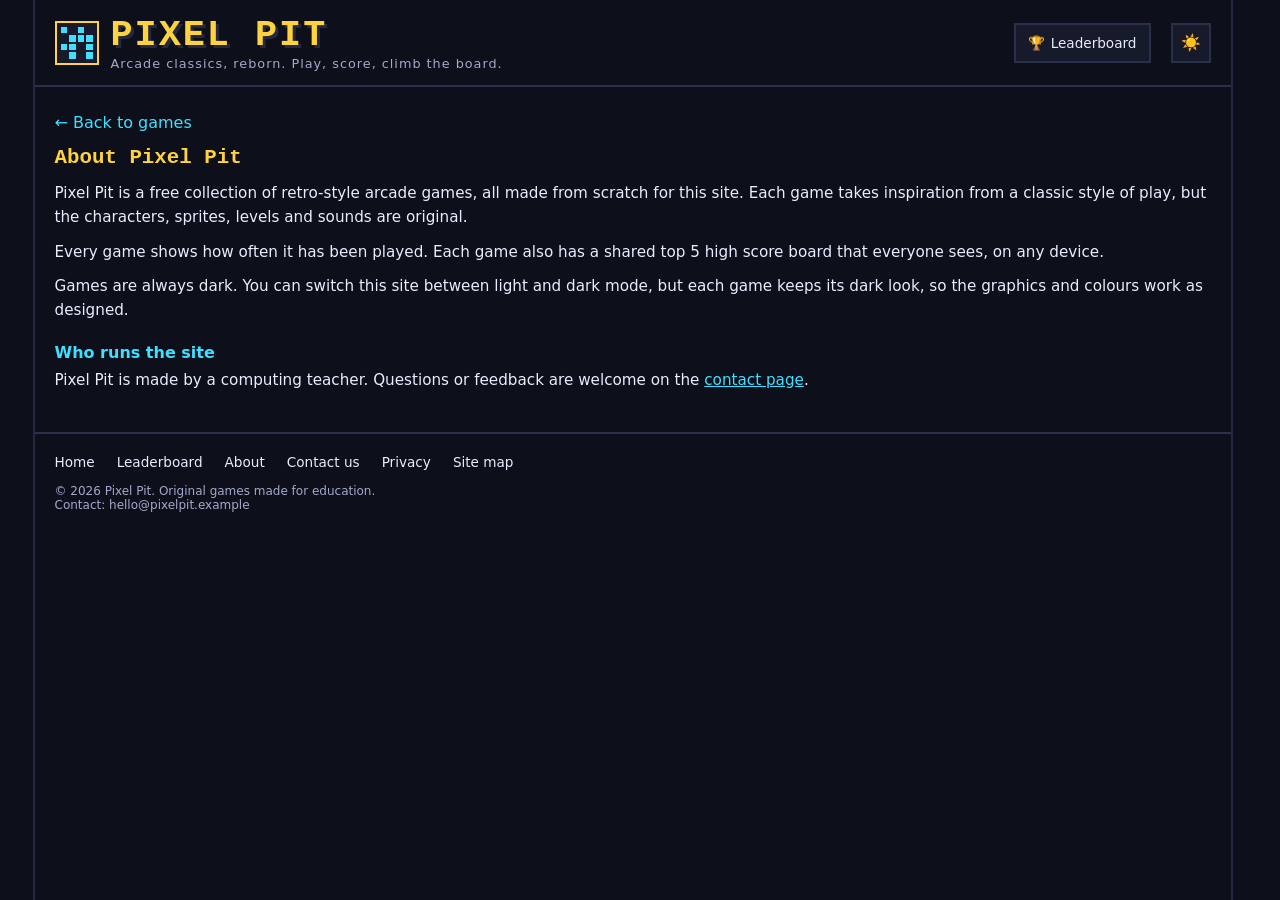
==== about.html @ 53b4f5aa "Split Pixel Pit into separate pages with shared CSS and JS" ====
<!doctype html>
<html lang="en">
<head>
<meta charset="UTF-8">
<meta name="viewport" content="width=device-width, initial-scale=1, viewport-fit=cover">
<title>About | Pixel Pit</title>
<meta name="description" content="About Pixel Pit: free retro-style arcade games made from scratch for this site.">
<meta name="robots" content="index, follow">
<meta name="theme-color" content="#0d0f1a">
<meta property="og:type" content="website">
<meta property="og:site_name" content="Pixel Pit">
<meta property="og:title" content="About | Pixel Pit">
<meta property="og:description" content="About Pixel Pit: free retro-style arcade games made from scratch for this site.">
<link rel="stylesheet" href="css/site.css">
</head>
<body data-route="about">
<div class="frame">

  <header id="siteHeader">
    <div class="brand">
      <a class="logo-link" href="index.html" aria-label="Pixel Pit home"><div class="logo" aria-hidden="true" id="logo"></div></a>
      <div>
        <h1 class="site-title"><a class="title-link" href="index.html">PIXEL PIT</a></h1>
        <div class="tagline">Arcade classics, reborn. Play, score, climb the board.</div>
      </div>
      <a class="lb-nav" href="leaderboard.html" aria-label="Leaderboard"><span class="lb-ico" aria-hidden="true">🏆</span><span class="lb-txt">Leaderboard</span></a>
      <button class="theme-toggle" id="themeToggle" aria-label="Switch to light mode">☀️</button>
    </div>
  </header>

  <section class="page" id="about">
    <a class="back" href="index.html">← Back to games</a>
    <h2>About Pixel Pit</h2>
    <p>Pixel Pit is a free collection of retro-style arcade games, all made from scratch for this site. Each game takes inspiration from a classic style of play, but the characters, sprites, levels and sounds are original.</p>
    <p>Every game shows how often it has been played. Each game also has a shared top 5 high score board that everyone sees, on any device.</p>
    <p>Games are always dark. You can switch this site between light and dark mode, but each game keeps its dark look, so the graphics and colours work as designed.</p>
    <h3>Who runs the site</h3>
    <p>Pixel Pit is made by a computing teacher. Questions or feedback are welcome on the <a href="contact.html">contact page</a>.</p>
  </section>

  <footer>
    <nav class="links" aria-label="Footer navigation">
      <a href="index.html">Home</a>
      <a href="leaderboard.html">Leaderboard</a>
      <a href="about.html">About</a>
      <a href="contact.html">Contact us</a>
      <a href="privacy.html">Privacy</a>
      <a href="sitemap.html">Site map</a>
    </nav>
    <p class="fine">© 2026 Pixel Pit. Original games made for education. <br>Contact: hello@pixelpit.example</p>
  </footer>

</div>
<script src="js/site.js"></script>
</body>
</html>
---- css/site.css ----
:root {
    --bg: #0d0f1a;
    --panel: #171a2b;
    --line: #2a2f4a;
    --text: #e8ecff;
    --dim: #a3a9cc;
    --yellow: #ffd23f;
    --cyan: #3fe0ff;
    --pink: #ff4fa3;
    --edge: #242943;
  }
  * { box-sizing: border-box; margin: 0; padding: 0; }
  /* Always reserve the scrollbar space so every page is exactly the same width, whether or not it is long enough to scroll */
  html { scrollbar-gutter: stable; }
  html, body { background: var(--bg); color: var(--text); font-family: system-ui, -apple-system, "Segoe UI", Roboto, sans-serif; }
  body { min-height: 100vh; display: flex; flex-direction: column; }

  /* Page frame: side borders on tablet/desktop only */
  .frame { flex: 1; width: 100%; max-width: 1200px; margin: 0 auto; display: flex; flex-direction: column;
           border-left: 2px solid var(--edge); border-right: 2px solid var(--edge);
           padding-left: env(safe-area-inset-left, 0px); padding-right: env(safe-area-inset-right, 0px); }

  /* Header: static on desktop, hides on scroll-down on mobile */
  header { position: sticky; top: 0; z-index: 10; background: var(--bg); border-bottom: 2px solid var(--line);
           padding: calc(14px + env(safe-area-inset-top, 0px)) 20px 14px; transition: transform .4s ease; }
  .brand { display: flex; align-items: center; gap: 12px; }
  .logo { width: 44px; height: 44px; display: grid; grid-template-columns: repeat(4, 1fr); gap: 2px; padding: 4px;
          background: var(--panel); border: 2px solid var(--yellow); flex-shrink: 0; }
  .logo i { display: block; }
  .logo-link { display: block; flex-shrink: 0; line-height: 0; }
  .title-link { color: inherit; text-decoration: none; }
  .logo-link:focus-visible, .title-link:focus-visible { outline: 2px solid var(--cyan); outline-offset: 2px; }
  .site-title { font-family: "Courier New", monospace; font-size: clamp(1.5rem, 4.5vw, 2.3rem); letter-spacing: 2px; color: var(--yellow); text-shadow: 3px 3px 0 var(--edge); }
  .tagline { font-size: .8rem; color: var(--dim); letter-spacing: 1px; }
  .menu-slot { min-height: 36px; margin-top: 10px; }   /* reserved for future category menu */
  header.hidden { transform: translateY(-100%); }

  /* Category chips: scroll sideways on small screens */
    .menu-slot { display: flex; gap: 8px; align-items: center; }
  .chip { flex-shrink: 0; font: inherit; font-size: .8rem; padding: 6px 12px; background: var(--panel); color: var(--text); border: 2px solid var(--line); cursor: pointer; }
  .chip.on { border-color: var(--yellow); color: var(--yellow); }
  /* "All" stays pinned at the left while the other chips scroll sideways */
  /* Only the other categories scroll sideways; "All" sits outside the scrolling row, so nothing hides behind it */
  .chip-scroll { display: flex; gap: 8px; align-items: center; overflow-x: auto; scrollbar-width: none; flex: 1; min-width: 0; }
.chip.on { border-color: var(--yellow); color: var(--yellow); }
  .chip.surprise { color: #ff9fd0; font-weight: 600; }
  .chip.surprise.used { border-color: var(--pink); }
  [data-theme="light"] .chip.surprise { color: #07657d; font-weight: 700; }
  [data-theme="light"] .chip.surprise.used { border-color: #0a7d99; }
  .card.pick { border-color: var(--pink); box-shadow: 0 0 0 3px var(--pink); }
  [data-theme="light"] .card.pick { border-color: #0a7d99; box-shadow: 0 0 0 3px #0a7d99; }
  .empty { padding: 30px 0; color: var(--dim); }
  /* Pager under the grid */
  .pager { display: flex; justify-content: center; align-items: center; gap: 14px; padding: 0 20px 24px; }
  .pager .chip:disabled { opacity: .4; cursor: default; }
  .pg-info { font-size: .8rem; color: var(--dim); }
  /* Category chips only make sense on the games view */
  body:not([data-route="home"]) .menu-slot { display: none; }

  /* Light/dark toggle button, sits at the right of the title row */
  .theme-toggle { margin-left: auto; flex-shrink: 0; width: 40px; height: 40px; cursor: pointer; font-size: 1rem; background: var(--panel); color: var(--text); border: 2px solid var(--line); }
  /* Leaderboard link in the header: icon + word on tablet/desktop, icon only on phones */
  .lb-nav { margin-left: auto; flex-shrink: 0; display: flex; align-items: center; justify-content: center; gap: 6px; height: 40px; padding: 0 12px; background: var(--panel); color: var(--text); border: 2px solid var(--line); text-decoration: none; font-size: .85rem; }
  .lb-nav + .theme-toggle { margin-left: 8px; }
  .lb-nav:hover, .lb-nav:focus-visible { border-color: var(--cyan); outline: none; }
  body[data-route="leaderboard"] .lb-nav { border-color: var(--yellow); }
  @media (max-width: 719px) {
    .brand { gap: 8px; }
    .brand > div:not(.logo) { min-width: 0; }
    .lb-nav { width: 40px; padding: 0; }
    .lb-txt { display: none; }
    .tagline { font-size: .72rem; letter-spacing: .5px; }
  }
  @media (max-width: 380px) {
    .site-title { font-size: 1.25rem; letter-spacing: 1px; text-shadow: 2px 2px 0 var(--edge); }
    .logo { width: 38px; height: 38px; }
  }

  /* Light theme: same layout, colours swapped */
  [data-theme="light"] {
    --bg: #f4f1ea; --panel: #ffffff; --line: #d8d2c4; --edge: #e4dfd2;
    --text: #1d2033; --dim: #5a6080; --yellow: #8a6500; --cyan: #0a7d99; --pink: #c2185b;
  }

  /* Ad slots: space is reserved but hidden until ADS_ON is set to true in the script */
  .ad-slot, .ad-below { display: none; min-height: 100px; }
  @media (min-width: 720px) { .ad-slot, .ad-below { min-height: 90px; } }
  body.ads-on .ad-slot, body.ads-on .ad-below { display: flex; align-items: center; justify-content: center; }
  .ad-slot { grid-column: 1 / -1; }
  .ad-below { margin: 0 20px 24px; }

  /* Information pages: shown when the address hash matches, e.g. #about */
  .page { display: none; padding: 26px 20px 30px; }
  .page h2 { font-family: "Courier New", monospace; font-size: 1.3rem; color: var(--yellow); margin-bottom: 12px; }
  .page h3 { font-size: 1rem; color: var(--cyan); margin: 20px 0 6px; }
  .page p, .page li { font-size: .95rem; line-height: 1.6; margin-bottom: 10px; }
  .page ul { padding-left: 20px; }
  .page a { color: var(--cyan); }
  /* Site map: links in the page text colour with a matching underline, so they stand apart from the teal headings */
  #sitemap a { color: var(--text); text-decoration: underline; text-decoration-color: currentColor; text-decoration-thickness: 1px; text-underline-offset: 4px; }
  #sitemap a:hover, #sitemap a:focus-visible { color: var(--cyan); }
  #sitemap li { margin-bottom: 8px; }
  #sitemap a.back { color: var(--cyan); text-decoration: none; }

  /* Contact form */
  .cform { --err: #ff8a80; max-width: 520px; margin: 14px 0 18px; }
  [data-theme="light"] .cform { --err: #b3261e; }
  .field { margin-bottom: 14px; }
  .field label { display: block; font-size: .85rem; color: var(--dim); margin-bottom: 4px; }
  .field input, .field select, .field textarea { width: 100%; font: inherit; font-size: 16px; padding: 10px 12px; background: var(--panel); color: var(--text); border: 2px solid var(--line); border-radius: 0; }
  .field textarea { resize: vertical; min-height: 120px; }
  .field input:focus-visible, .field select:focus-visible, .field textarea:focus-visible { outline: 2px solid var(--cyan); outline-offset: 1px; }
  .field.bad input, .field.bad textarea { border-color: var(--err); }
  .err { color: var(--err); font-size: .8rem; }
  .cf-meta { display: flex; justify-content: space-between; gap: 10px; font-size: .75rem; color: var(--dim); margin-top: 4px; }
  .hp { position: absolute; left: -9999px; width: 1px; height: 1px; overflow: hidden; }
  .btn { font: inherit; font-weight: 600; padding: 12px 22px; background: var(--yellow); color: #0d0f1a; border: 0; cursor: pointer; }
  [data-theme="light"] .btn { color: #fff; }
  .btn:hover { filter: brightness(1.1); }
  .page .cf-status { margin-top: 12px; font-size: .9rem; }
  .page .cf-note { font-size: .8rem; color: var(--dim); }

  /* Leaderboard table */
  .table-wrap { overflow-x: auto; margin: 10px 0 14px; }
  .lb { width: 100%; border-collapse: collapse; font-size: .9rem; }
  .lb th, .lb td { text-align: left; padding: 10px 8px; border-bottom: 2px solid var(--line); white-space: nowrap; }
  .lb th { font-size: .72rem; color: var(--dim); text-transform: uppercase; letter-spacing: 1px; }
  .lb .num { text-align: right; font-variant-numeric: tabular-nums; }
  .lb td.rank { color: var(--dim); }
  .lb td.score { color: var(--yellow); font-weight: 600; }
  .lb th:last-child, .lb td:last-child { padding-left: 28px; }
  .lb a { color: var(--text); text-decoration: none; }
  .lb a:hover { color: var(--cyan); text-decoration: underline; }
  .sr-only { position: absolute; width: 1px; height: 1px; overflow: hidden; clip: rect(0 0 0 0); white-space: nowrap; }
  .page .lb-note { font-size: .8rem; color: var(--dim); }
  .lb-tog { font: inherit; font-size: .8rem; background: none; border: 0; color: var(--cyan); cursor: pointer; padding: 2px 8px 2px 0; }
  .lb .lb-detail td { white-space: normal; background: var(--panel); }
  .top5 { margin: 0; padding-left: 22px; }
  .top5 li { font-size: .85rem; margin: 0 0 4px; line-height: 1.4; }
  .top5 b { color: var(--yellow); }
  .intro a { color: var(--cyan); }
  @media (max-width: 480px) {
    .lb { font-size: .85rem; }
    .lb th, .lb td { padding: 10px 5px; }
    .lb th { letter-spacing: .5px; }
    .lb th:last-child, .lb td:last-child { padding-left: 20px; }
  }
  @media (max-width: 380px) {
    .lb { font-size: .78rem; }
    .lb th, .lb td { padding: 9px 3px; }
    .lb th { font-size: .62rem; letter-spacing: 0; }
    .lb th:last-child, .lb td:last-child { padding-left: 11px; }
  }
  .back { display: inline-block; margin-bottom: 14px; color: var(--cyan); text-decoration: none; }
  body[data-route="about"] #about, body[data-route="privacy"] #privacy,
  body[data-route="contact"] #contact, body[data-route="sitemap"] #sitemap, body[data-route="leaderboard"] #leaderboard { display: block; }
  body:not([data-route="home"]) .home-view { display: none; }

  /* Each card has a real link covering it, so the browser opens the game directly */
  .card-link { position: absolute; inset: 0; z-index: 1; }
  .card-link:focus-visible { outline: 2px solid var(--cyan); }

  /* Section heading */
  .intro { padding: 22px 20px 6px; }
  .intro h2 { font-size: 1rem; color: var(--cyan); text-transform: uppercase; letter-spacing: 2px; }
  .intro p { font-size: .85rem; color: var(--dim); margin-top: 4px; }

  /* 6 thumbnails per screen */
  .grid { display: grid; grid-template-columns: 1fr; gap: 14px; padding: 14px 20px 24px; }
  @media (min-width: 720px) { .grid { grid-template-columns: 1fr 1fr; } }
  @media (min-width: 1024px) { .grid { grid-template-columns: 1fr 1fr 1fr; } }

  .card { position: relative; background: var(--panel); border: 2px solid var(--line); padding: 12px; cursor: pointer; transition: border-color .2s, transform .2s; }
  .card:hover, .card:focus-visible { border-color: var(--cyan); transform: translateY(-2px); outline: none; }
  .card h3 { font-family: "Courier New", monospace; font-size: 1rem; color: var(--yellow); margin-bottom: 8px; }
  .row { display: flex; gap: 12px; align-items: flex-start; }
  .thumb { width: 44%; flex-shrink: 0; aspect-ratio: 4 / 3; background: #050611; border: 2px solid var(--line); overflow: hidden; }
  .thumb svg { width: 100%; height: 100%; display: block; }
  .desc { font-size: .85rem; line-height: 1.4; color: var(--dim); }
  .stats { margin-top: 8px; font-size: .8rem; display: flex; flex-direction: column; gap: 4px; }
  .stats b { color: var(--cyan); font-weight: 600; }
  .stats .hi b { color: var(--yellow); }
  .rank { font-size: .7rem; color: var(--dim); letter-spacing: 1px; margin-bottom: 4px; }

  /* Footer: scrolls with the page */
  footer { border-top: 2px solid var(--line); padding: 20px 20px calc(20px + env(safe-area-inset-bottom, 0px)); font-size: .85rem; color: var(--dim); background: var(--bg); }
  .links { display: flex; flex-wrap: wrap; gap: 14px 22px; margin-bottom: 14px; }
  .links a { color: var(--text); text-decoration: none; }
  .links a:hover { color: var(--cyan); }
  .fine { font-size: .75rem; }

  /* Mobile: no side borders */
  @media (max-width: 719px) { .frame { border-left: none; border-right: none; } }
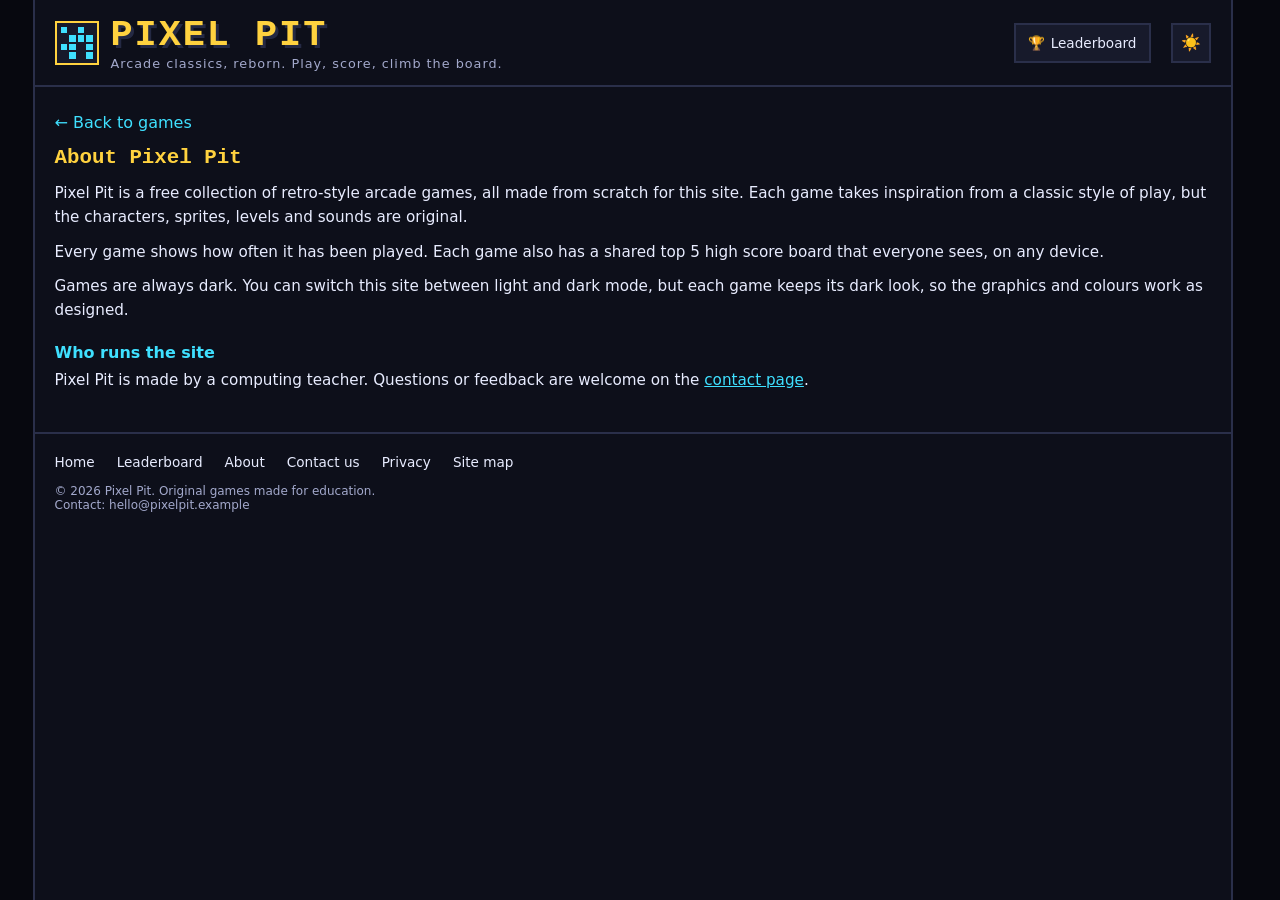
==== commit 48614f87: "SEO: canonical links, social tags, home description, sitemap.xml and robots.txt" ====
--- a/about.html
+++ b/about.html
@@ -5,6 +5,15 @@
 <meta name="viewport" content="width=device-width, initial-scale=1, viewport-fit=cover">
 <title>About | Pixel Pit</title>
 <meta name="description" content="About Pixel Pit: free retro-style arcade games made from scratch for this site.">
+<link rel="canonical" href="https://louie1066.github.io/pixel-pit/about.html">
+<meta property="og:site_name" content="Pixel Pit">
+<meta property="og:type" content="website">
+<meta property="og:title" content="About | Pixel Pit">
+<meta property="og:description" content="About Pixel Pit: free retro-style arcade games made from scratch for this site.">
+<meta property="og:url" content="https://louie1066.github.io/pixel-pit/about.html">
+<meta name="twitter:card" content="summary">
+<meta name="twitter:title" content="About | Pixel Pit">
+<meta name="twitter:description" content="About Pixel Pit: free retro-style arcade games made from scratch for this site.">
 <meta name="robots" content="index, follow">
 <meta name="theme-color" content="#0d0f1a">
 <meta property="og:type" content="website">
--- a/css/site.css
+++ b/css/site.css
@@ -8,16 +8,17 @@
     --cyan: #3fe0ff;
     --pink: #ff4fa3;
     --edge: #242943;
+    --surround: #07080f;
   }
   * { box-sizing: border-box; margin: 0; padding: 0; }
   /* Always reserve the scrollbar space so every page is exactly the same width, whether or not it is long enough to scroll */
   html { scrollbar-gutter: stable; }
-  html, body { background: var(--bg); color: var(--text); font-family: system-ui, -apple-system, "Segoe UI", Roboto, sans-serif; }
+  html, body { background: var(--surround); color: var(--text); font-family: system-ui, -apple-system, "Segoe UI", Roboto, sans-serif; }
   body { min-height: 100vh; display: flex; flex-direction: column; }
 
   /* Page frame: side borders on tablet/desktop only */
-  .frame { flex: 1; width: 100%; max-width: 1200px; margin: 0 auto; display: flex; flex-direction: column;
-           border-left: 2px solid var(--edge); border-right: 2px solid var(--edge);
+  .frame { flex: 1; width: 100%; max-width: 1200px; margin: 0 auto; display: flex; flex-direction: column; background: var(--bg);
+           border-left: 2px solid var(--line); border-right: 2px solid var(--line);
            padding-left: env(safe-area-inset-left, 0px); padding-right: env(safe-area-inset-right, 0px); }
 
   /* Header: static on desktop, hides on scroll-down on mobile */
@@ -78,7 +79,7 @@
 
   /* Light theme: same layout, colours swapped */
   [data-theme="light"] {
-    --bg: #f4f1ea; --panel: #ffffff; --line: #d8d2c4; --edge: #e4dfd2;
+    --bg: #f4f1ea; --panel: #ffffff; --line: #d8d2c4; --edge: #e4dfd2; --surround: #d9d3c3;
     --text: #1d2033; --dim: #5a6080; --yellow: #8a6500; --cyan: #0a7d99; --pink: #c2185b;
   }
 
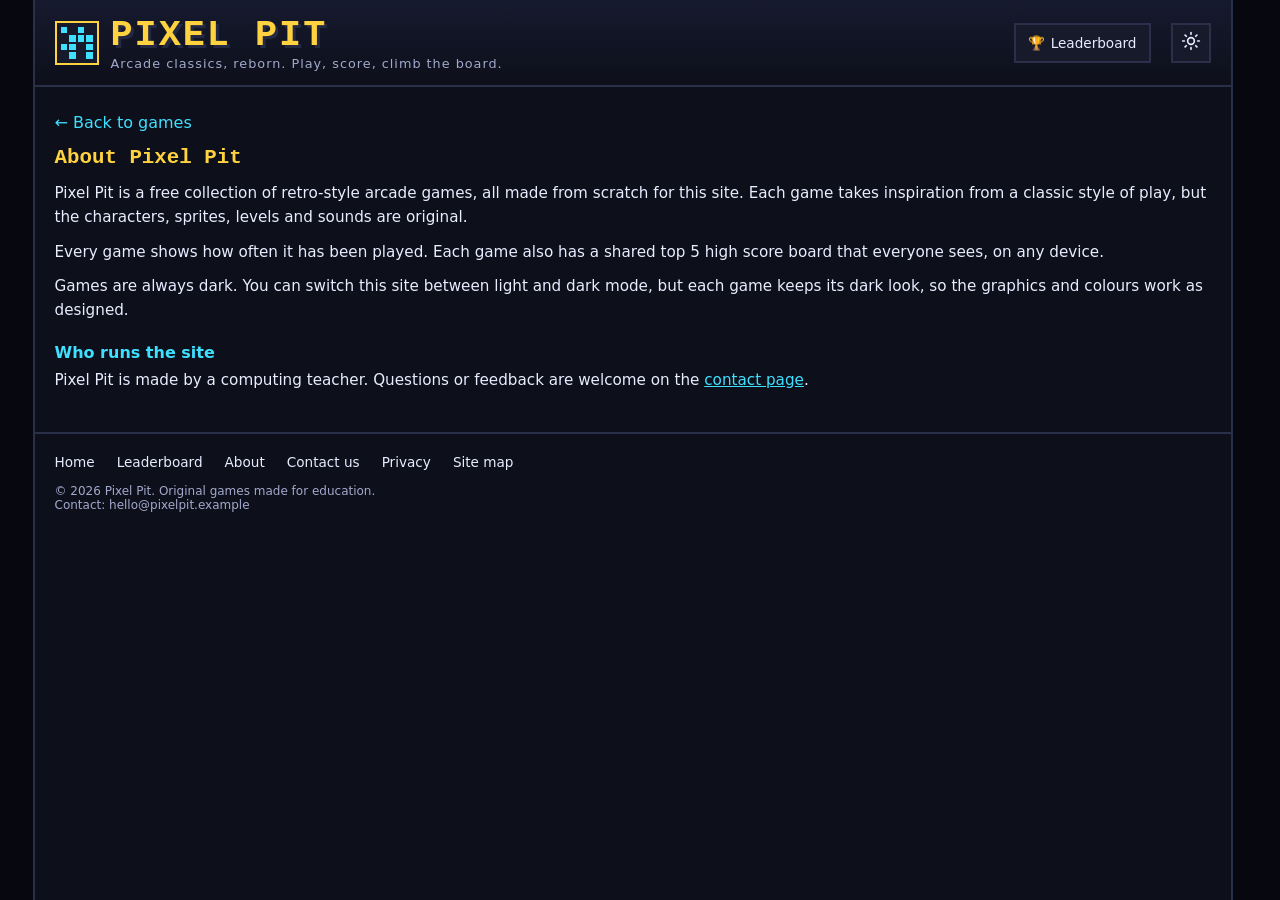
==== commit a55aab40: "Header: subtle gradient; sun and moon SVG toggle icons" ====
--- a/about.html
+++ b/about.html
@@ -33,7 +33,7 @@
         <div class="tagline">Arcade classics, reborn. Play, score, climb the board.</div>
       </div>
       <a class="lb-nav" href="leaderboard.html" aria-label="Leaderboard"><span class="lb-ico" aria-hidden="true">🏆</span><span class="lb-txt">Leaderboard</span></a>
-      <button class="theme-toggle" id="themeToggle" aria-label="Switch to light mode">☀️</button>
+      <button class="theme-toggle" id="themeToggle" aria-label="Switch to light mode"><svg width="20" height="20" viewBox="0 0 24 24" fill="none" stroke="currentColor" stroke-width="2" stroke-linecap="round" stroke-linejoin="round" aria-hidden="true"><circle cx="12" cy="12" r="4"/><path d="M12 2v2M12 20v2M4.93 4.93l1.41 1.41M17.66 17.66l1.41 1.41M2 12h2M20 12h2M4.93 19.07l1.41-1.41M17.66 6.34l1.41-1.41"/></svg></button>
     </div>
   </header>
 
--- a/css/site.css
+++ b/css/site.css
@@ -9,6 +9,7 @@
     --pink: #ff4fa3;
     --edge: #242943;
     --surround: #07080f;
+    --header-top: #161a2e;
   }
   * { box-sizing: border-box; margin: 0; padding: 0; }
   /* Always reserve the scrollbar space so every page is exactly the same width, whether or not it is long enough to scroll */
@@ -22,7 +23,7 @@
            padding-left: env(safe-area-inset-left, 0px); padding-right: env(safe-area-inset-right, 0px); }
 
   /* Header: static on desktop, hides on scroll-down on mobile */
-  header { position: sticky; top: 0; z-index: 10; background: var(--bg); border-bottom: 2px solid var(--line);
+  header { position: sticky; top: 0; z-index: 10; background: linear-gradient(180deg, var(--header-top), var(--bg)); border-bottom: 2px solid var(--line);
            padding: calc(14px + env(safe-area-inset-top, 0px)) 20px 14px; transition: transform .4s ease; }
   .brand { display: flex; align-items: center; gap: 12px; }
   .logo { width: 44px; height: 44px; display: grid; grid-template-columns: repeat(4, 1fr); gap: 2px; padding: 4px;
@@ -79,7 +80,7 @@
 
   /* Light theme: same layout, colours swapped */
   [data-theme="light"] {
-    --bg: #f4f1ea; --panel: #ffffff; --line: #d8d2c4; --edge: #e4dfd2; --surround: #d9d3c3;
+    --bg: #f4f1ea; --panel: #ffffff; --line: #d8d2c4; --edge: #e4dfd2; --surround: #d9d3c3; --header-top: #ebe5d6;
     --text: #1d2033; --dim: #5a6080; --yellow: #8a6500; --cyan: #0a7d99; --pink: #c2185b;
   }
 
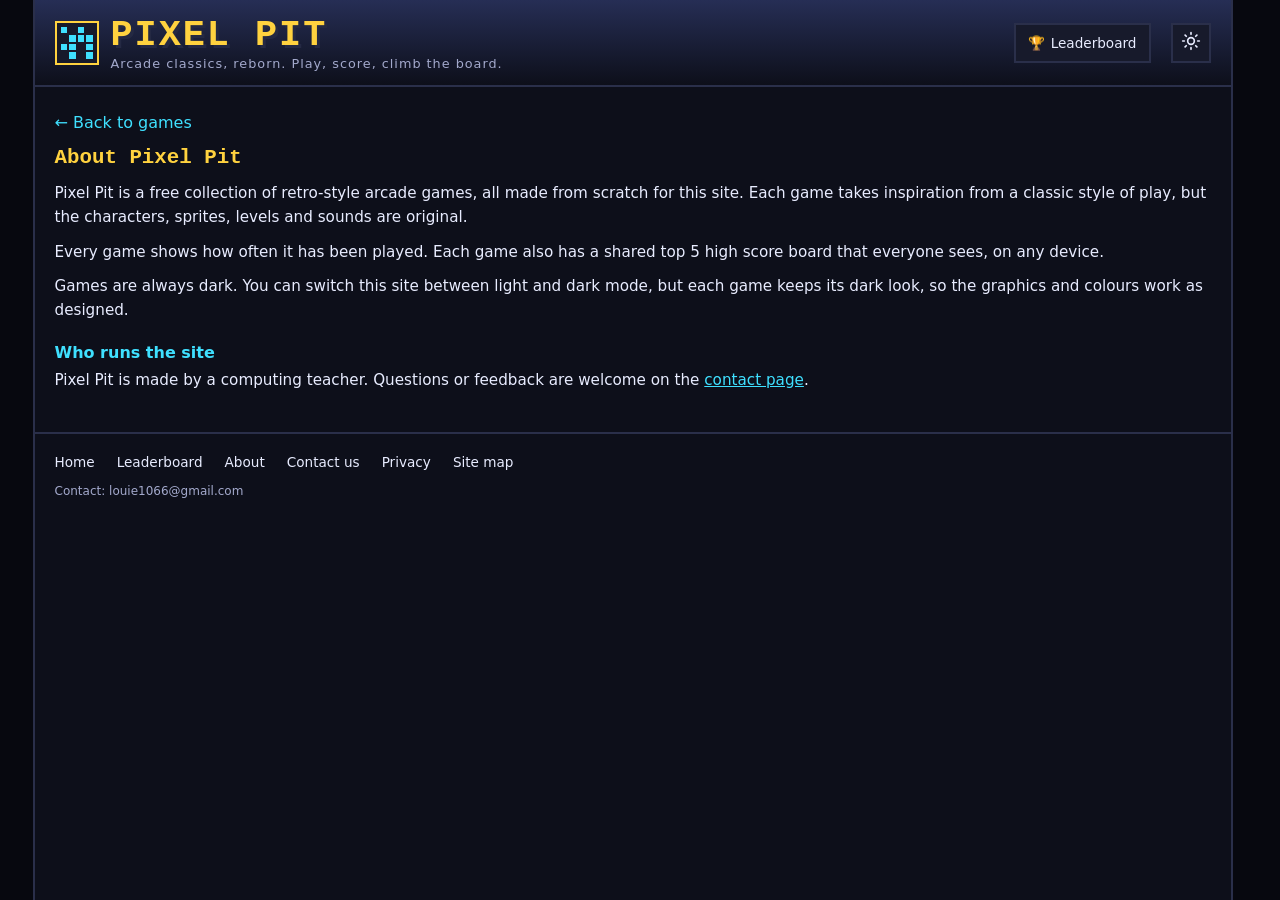
==== commit 8e522d06: "Remove copyright line; temporary contact address louie1066@gmail.com (footer, contact page, form)" ====
--- a/about.html
+++ b/about.html
@@ -56,7 +56,7 @@
       <a href="privacy.html">Privacy</a>
       <a href="sitemap.html">Site map</a>
     </nav>
-    <p class="fine">© 2026 Pixel Pit. Original games made for education. <br>Contact: hello@pixelpit.example</p>
+    <p class="fine">Contact: louie1066@gmail.com</p>
   </footer>
 
 </div>
--- a/css/site.css
+++ b/css/site.css
@@ -9,7 +9,7 @@
     --pink: #ff4fa3;
     --edge: #242943;
     --surround: #07080f;
-    --header-top: #161a2e;
+    --header-top: #262e55;
   }
   * { box-sizing: border-box; margin: 0; padding: 0; }
   /* Always reserve the scrollbar space so every page is exactly the same width, whether or not it is long enough to scroll */
@@ -49,6 +49,10 @@
   .chip.surprise.used { border-color: var(--pink); }
   [data-theme="light"] .chip.surprise { color: #07657d; font-weight: 700; }
   [data-theme="light"] .chip.surprise.used { border-color: #0a7d99; }
+  /* Mouse hover on desktop: cyan in dark mode, teal in light mode (--cyan changes with the theme) */
+  @media (hover: hover) and (pointer: fine) {
+    .chip:not(:disabled):not(.on):hover { border-color: var(--cyan); color: var(--cyan); }
+  }
   .card.pick { border-color: var(--pink); box-shadow: 0 0 0 3px var(--pink); }
   [data-theme="light"] .card.pick { border-color: #0a7d99; box-shadow: 0 0 0 3px #0a7d99; }
   .empty { padding: 30px 0; color: var(--dim); }
@@ -80,7 +84,7 @@
 
   /* Light theme: same layout, colours swapped */
   [data-theme="light"] {
-    --bg: #f4f1ea; --panel: #ffffff; --line: #d8d2c4; --edge: #e4dfd2; --surround: #d9d3c3; --header-top: #ebe5d6;
+    --bg: #f4f1ea; --panel: #ffffff; --line: #d8d2c4; --edge: #e4dfd2; --surround: #d9d3c3; --header-top: #e2d9c2;
     --text: #1d2033; --dim: #5a6080; --yellow: #8a6500; --cyan: #0a7d99; --pink: #c2185b;
   }
 
